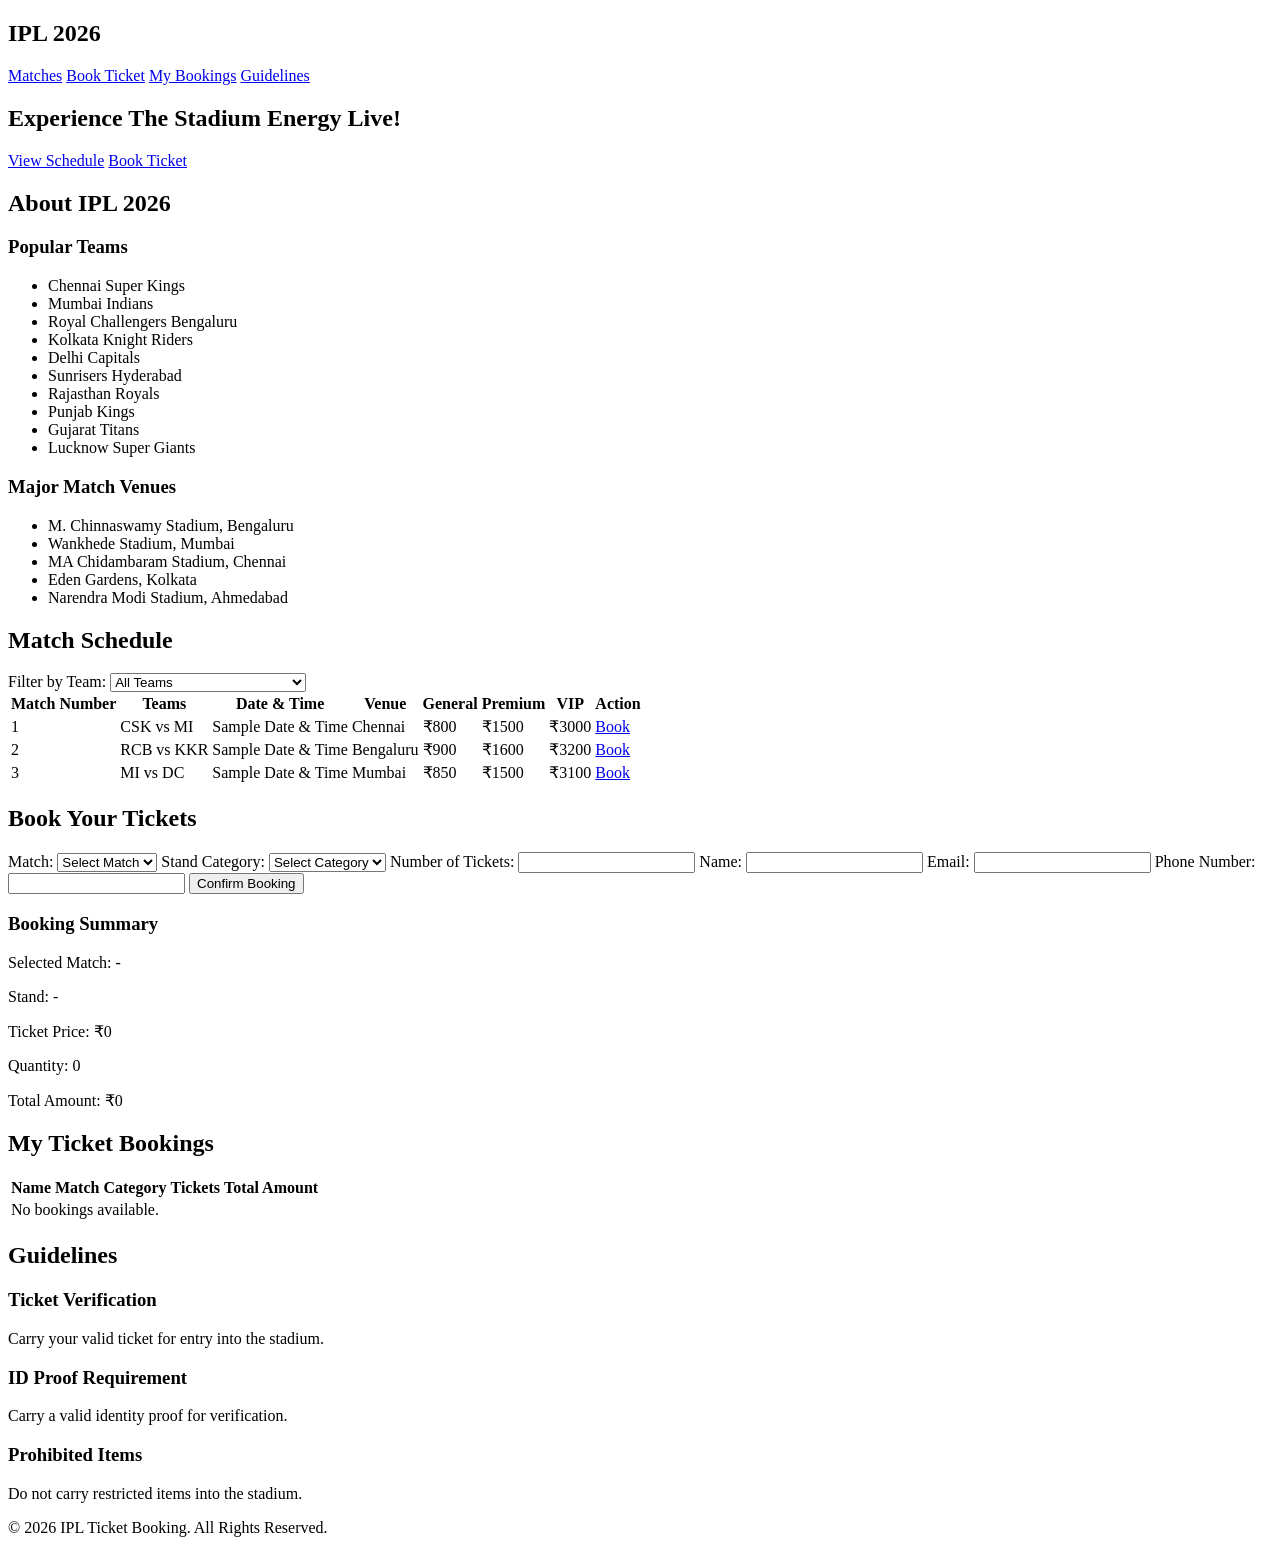
==== index.html @ 3e5c5de5 "Add files via upload" ====
<!DOCTYPE html>
<html lang="en">

<head>
    <meta charset="UTF-8">
    <meta name="viewport" content="width=device-width, initial-scale=1.0">
    <title>IPL Ticket Booking</title>

    <link rel="stylesheet" href="../CSS/style.css">
</head>

<body>

    <!-- Navigation Bar -->
    <header>
        <nav>
            <h2>IPL 2026</h2>
            <a href="#matches">Matches</a>
            <a href="#booking">Book Ticket</a>
            <a href="#my-bookings">My Bookings</a>
            <a href="#guidelines">Guidelines</a>
        </nav>
    </header>

    <main>

        <!-- Hero Section -->
        <section id="home" class="hero">
            <h1>Experience The Stadium Energy Live!</h1>
            <a href="#matches">View Schedule</a>
            <a href="#booking">Book Ticket</a>
        </section>

        <!-- About IPL 2026 -->
        <section id="about">
            <h2>About IPL 2026</h2>

            <h3>Popular Teams</h3>
            <ul>
                <li>Chennai Super Kings</li>
                <li>Mumbai Indians</li>
                <li>Royal Challengers Bengaluru</li>
                <li>Kolkata Knight Riders</li>
                <li>Delhi Capitals</li>
                <li>Sunrisers Hyderabad</li>
                <li>Rajasthan Royals</li>
                <li>Punjab Kings</li>
                <li>Gujarat Titans</li>
                <li>Lucknow Super Giants</li>
            </ul>

            <h3>Major Match Venues</h3>
            <ul>
                <li>M. Chinnaswamy Stadium, Bengaluru</li>
                <li>Wankhede Stadium, Mumbai</li>
                <li>MA Chidambaram Stadium, Chennai</li>
                <li>Eden Gardens, Kolkata</li>
                <li>Narendra Modi Stadium, Ahmedabad</li>
            </ul>
        </section>

        <!-- Match Schedule -->
        <section id="matches">
            <h2>Match Schedule</h2>

            <label for="teamFilter">Filter by Team:</label>
            <select id="teamFilter">
                <option value="all">All Teams</option>
                <option value="CSK">Chennai Super Kings</option>
                <option value="MI">Mumbai Indians</option>
                <option value="RCB">Royal Challengers Bengaluru</option>
                <option value="KKR">Kolkata Knight Riders</option>
                <option value="DC">Delhi Capitals</option>
            </select>

            <table>
                <thead>
                    <tr>
                        <th>Match Number</th>
                        <th>Teams</th>
                        <th>Date &amp; Time</th>
                        <th>Venue</th>
                        <th>General</th>
                        <th>Premium</th>
                        <th>VIP</th>
                        <th>Action</th>
                    </tr>
                </thead>

                <tbody id="matchTable">
                    <tr data-teams="CSK MI">
                        <td>1</td>
                        <td>CSK vs MI</td>
                        <td>Sample Date &amp; Time</td>
                        <td>Chennai</td>
                        <td>₹800</td>
                        <td>₹1500</td>
                        <td>₹3000</td>
                        <td><a href="#booking">Book</a></td>
                    </tr>

                    <tr data-teams="RCB KKR">
                        <td>2</td>
                        <td>RCB vs KKR</td>
                        <td>Sample Date &amp; Time</td>
                        <td>Bengaluru</td>
                        <td>₹900</td>
                        <td>₹1600</td>
                        <td>₹3200</td>
                        <td><a href="#booking">Book</a></td>
                    </tr>

                    <tr data-teams="MI DC">
                        <td>3</td>
                        <td>MI vs DC</td>
                        <td>Sample Date &amp; Time</td>
                        <td>Mumbai</td>
                        <td>₹850</td>
                        <td>₹1500</td>
                        <td>₹3100</td>
                        <td><a href="#booking">Book</a></td>
                    </tr>
                </tbody>
            </table>
        </section>

        <!-- Ticket Booking Form and Summary -->
        <section id="booking">
            <h2>Book Your Tickets</h2>

            <form id="bookingForm">

                <label for="match">Match:</label>
                <select id="match" required>
                    <option value="">Select Match</option>
                    <option>CSK vs MI</option>
                    <option>RCB vs KKR</option>
                    <option>MI vs DC</option>
                </select>

                <label for="category">Stand Category:</label>
                <select id="category" required>
                    <option value="">Select Category</option>
                    <option>General</option>
                    <option>Premium</option>
                    <option>VIP</option>
                </select>

                <label for="quantity">Number of Tickets:</label>
                <input type="number" id="quantity" min="1" required>

                <label for="name">Name:</label>
                <input type="text" id="name" required>

                <label for="email">Email:</label>
                <input type="email" id="email" required>

                <label for="phone">Phone Number:</label>
                <input type="tel" id="phone" required>

                <button type="submit">Confirm Booking</button>

            </form>

            <!-- Booking Summary Card -->
            <aside>
                <h3>Booking Summary</h3>
                <p>Selected Match: <span id="summaryMatch">-</span></p>
                <p>Stand: <span id="summaryCategory">-</span></p>
                <p>Ticket Price: ₹<span id="ticketPrice">0</span></p>
                <p>Quantity: <span id="summaryQuantity">0</span></p>
                <p>Total Amount: ₹<span id="totalPrice">0</span></p>
            </aside>
        </section>

        <!-- My Bookings -->
        <section id="my-bookings">
            <h2>My Ticket Bookings</h2>

            <table>
                <thead>
                    <tr>
                        <th>Name</th>
                        <th>Match</th>
                        <th>Category</th>
                        <th>Tickets</th>
                        <th>Total Amount</th>
                    </tr>
                </thead>

                <tbody id="bookingTable">
                    <tr>
                        <td colspan="5">No bookings available.</td>
                    </tr>
                </tbody>
            </table>
        </section>

        <!-- Guidelines -->
        <section id="guidelines">
            <h2>Guidelines</h2>

            <article>
                <h3>Ticket Verification</h3>
                <p>Carry your valid ticket for entry into the stadium.</p>
            </article>

            <article>
                <h3>ID Proof Requirement</h3>
                <p>Carry a valid identity proof for verification.</p>
            </article>

            <article>
                <h3>Prohibited Items</h3>
                <p>Do not carry restricted items into the stadium.</p>
            </article>
        </section>

    </main>

    <!-- Footer -->
    <footer>
        <p>&copy; 2026 IPL Ticket Booking. All Rights Reserved.</p>
    </footer>

    <script src="../JS/app.js"></script>

</body>
</html>
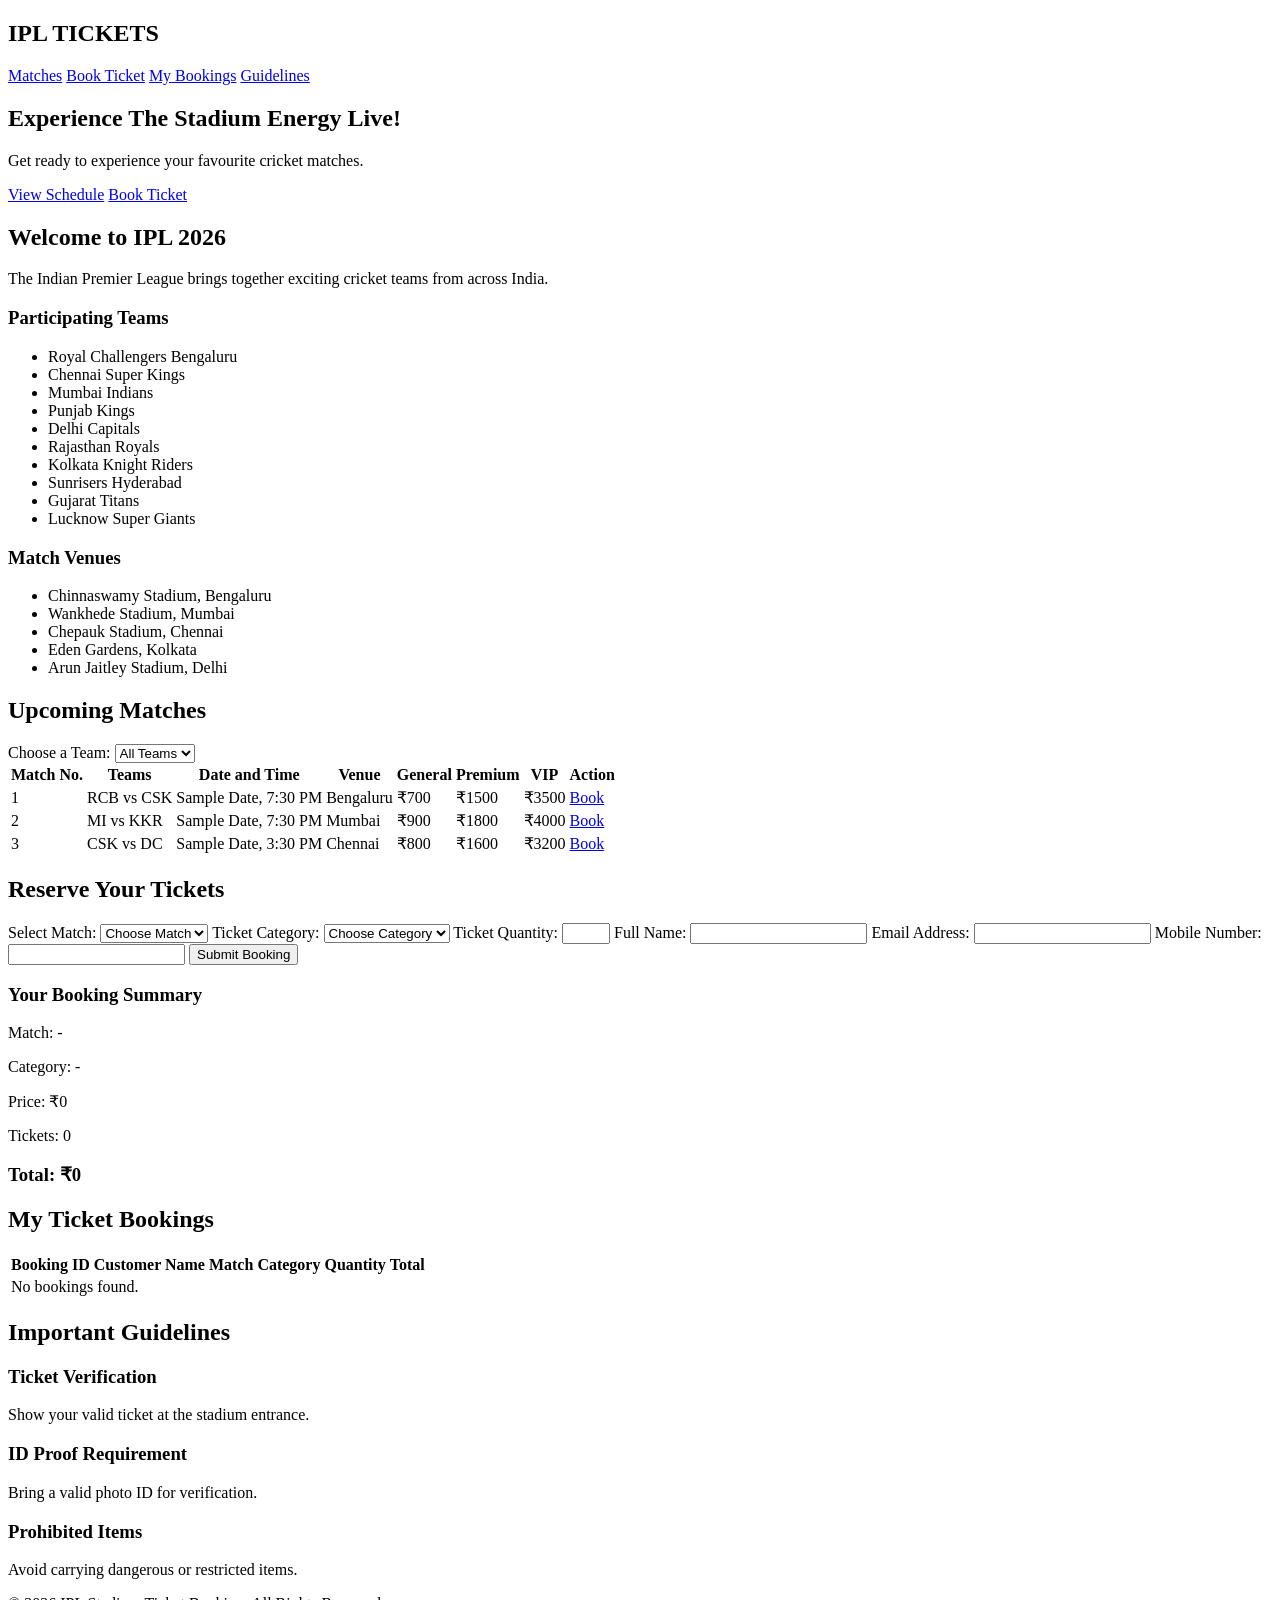
==== commit ecb0122c: "Revise index.html for IPL Ticket Booking Updated the HTML structure and content for the IPL Ticket B" ====
--- a/index.html
+++ b/index.html
@@ -4,18 +4,19 @@
 <head>
     <meta charset="UTF-8">
     <meta name="viewport" content="width=device-width, initial-scale=1.0">
-    <title>IPL Ticket Booking</title>
+    <title>IPL Stadium Ticket Booking</title>
 
     <link rel="stylesheet" href="../CSS/style.css">
 </head>
 
 <body>
 
-    <!-- Navigation Bar -->
+    <!-- Header and Navigation -->
     <header>
         <nav>
-            <h2>IPL 2026</h2>
-            <a href="#matches">Matches</a>
+            <h2>IPL TICKETS</h2>
+
+            <a href="#schedule">Matches</a>
             <a href="#booking">Book Ticket</a>
             <a href="#my-bookings">My Bookings</a>
             <a href="#guidelines">Guidelines</a>
@@ -25,60 +26,68 @@
     <main>
 
         <!-- Hero Section -->
-        <section id="home" class="hero">
+        <section class="hero" id="home">
             <h1>Experience The Stadium Energy Live!</h1>
-            <a href="#matches">View Schedule</a>
+            <p>Get ready to experience your favourite cricket matches.</p>
+
+            <a href="#schedule">View Schedule</a>
             <a href="#booking">Book Ticket</a>
         </section>
 
-        <!-- About IPL 2026 -->
+        <!-- About IPL -->
         <section id="about">
-            <h2>About IPL 2026</h2>
-
-            <h3>Popular Teams</h3>
+            <h2>Welcome to IPL 2026</h2>
+
+            <p>
+                The Indian Premier League brings together
+                exciting cricket teams from across India.
+            </p>
+
+            <h3>Participating Teams</h3>
             <ul>
+                <li>Royal Challengers Bengaluru</li>
                 <li>Chennai Super Kings</li>
                 <li>Mumbai Indians</li>
-                <li>Royal Challengers Bengaluru</li>
+                <li>Punjab Kings</li>
+                <li>Delhi Capitals</li>
+                <li>Rajasthan Royals</li>
                 <li>Kolkata Knight Riders</li>
-                <li>Delhi Capitals</li>
                 <li>Sunrisers Hyderabad</li>
-                <li>Rajasthan Royals</li>
-                <li>Punjab Kings</li>
                 <li>Gujarat Titans</li>
                 <li>Lucknow Super Giants</li>
             </ul>
 
-            <h3>Major Match Venues</h3>
+            <h3>Match Venues</h3>
             <ul>
-                <li>M. Chinnaswamy Stadium, Bengaluru</li>
+                <li>Chinnaswamy Stadium, Bengaluru</li>
                 <li>Wankhede Stadium, Mumbai</li>
-                <li>MA Chidambaram Stadium, Chennai</li>
+                <li>Chepauk Stadium, Chennai</li>
                 <li>Eden Gardens, Kolkata</li>
-                <li>Narendra Modi Stadium, Ahmedabad</li>
+                <li>Arun Jaitley Stadium, Delhi</li>
             </ul>
         </section>
 
         <!-- Match Schedule -->
-        <section id="matches">
-            <h2>Match Schedule</h2>
-
-            <label for="teamFilter">Filter by Team:</label>
+        <section id="schedule">
+            <h2>Upcoming Matches</h2>
+
+            <label for="teamFilter">Choose a Team:</label>
+
             <select id="teamFilter">
                 <option value="all">All Teams</option>
-                <option value="CSK">Chennai Super Kings</option>
-                <option value="MI">Mumbai Indians</option>
-                <option value="RCB">Royal Challengers Bengaluru</option>
-                <option value="KKR">Kolkata Knight Riders</option>
-                <option value="DC">Delhi Capitals</option>
+                <option value="RCB">RCB</option>
+                <option value="CSK">CSK</option>
+                <option value="MI">MI</option>
+                <option value="KKR">KKR</option>
+                <option value="DC">DC</option>
             </select>
 
             <table>
                 <thead>
                     <tr>
-                        <th>Match Number</th>
+                        <th>Match No.</th>
                         <th>Teams</th>
-                        <th>Date &amp; Time</th>
+                        <th>Date and Time</th>
                         <th>Venue</th>
                         <th>General</th>
                         <th>Premium</th>
@@ -88,109 +97,122 @@
                 </thead>
 
                 <tbody id="matchTable">
-                    <tr data-teams="CSK MI">
+
+                    <tr data-teams="RCB CSK">
                         <td>1</td>
-                        <td>CSK vs MI</td>
-                        <td>Sample Date &amp; Time</td>
+                        <td>RCB vs CSK</td>
+                        <td>Sample Date, 7:30 PM</td>
+                        <td>Bengaluru</td>
+                        <td>₹700</td>
+                        <td>₹1500</td>
+                        <td>₹3500</td>
+                        <td><a href="#booking">Book</a></td>
+                    </tr>
+
+                    <tr data-teams="MI KKR">
+                        <td>2</td>
+                        <td>MI vs KKR</td>
+                        <td>Sample Date, 7:30 PM</td>
+                        <td>Mumbai</td>
+                        <td>₹900</td>
+                        <td>₹1800</td>
+                        <td>₹4000</td>
+                        <td><a href="#booking">Book</a></td>
+                    </tr>
+
+                    <tr data-teams="CSK DC">
+                        <td>3</td>
+                        <td>CSK vs DC</td>
+                        <td>Sample Date, 3:30 PM</td>
                         <td>Chennai</td>
                         <td>₹800</td>
-                        <td>₹1500</td>
-                        <td>₹3000</td>
-                        <td><a href="#booking">Book</a></td>
-                    </tr>
-
-                    <tr data-teams="RCB KKR">
-                        <td>2</td>
-                        <td>RCB vs KKR</td>
-                        <td>Sample Date &amp; Time</td>
-                        <td>Bengaluru</td>
-                        <td>₹900</td>
                         <td>₹1600</td>
                         <td>₹3200</td>
                         <td><a href="#booking">Book</a></td>
                     </tr>
 
-                    <tr data-teams="MI DC">
-                        <td>3</td>
-                        <td>MI vs DC</td>
-                        <td>Sample Date &amp; Time</td>
-                        <td>Mumbai</td>
-                        <td>₹850</td>
-                        <td>₹1500</td>
-                        <td>₹3100</td>
-                        <td><a href="#booking">Book</a></td>
-                    </tr>
                 </tbody>
             </table>
         </section>
 
-        <!-- Ticket Booking Form and Summary -->
+        <!-- Booking Section -->
         <section id="booking">
-            <h2>Book Your Tickets</h2>
-
-            <form id="bookingForm">
-
-                <label for="match">Match:</label>
-                <select id="match" required>
-                    <option value="">Select Match</option>
-                    <option>CSK vs MI</option>
-                    <option>RCB vs KKR</option>
-                    <option>MI vs DC</option>
-                </select>
-
-                <label for="category">Stand Category:</label>
-                <select id="category" required>
-                    <option value="">Select Category</option>
-                    <option>General</option>
-                    <option>Premium</option>
-                    <option>VIP</option>
-                </select>
-
-                <label for="quantity">Number of Tickets:</label>
-                <input type="number" id="quantity" min="1" required>
-
-                <label for="name">Name:</label>
-                <input type="text" id="name" required>
-
-                <label for="email">Email:</label>
-                <input type="email" id="email" required>
-
-                <label for="phone">Phone Number:</label>
-                <input type="tel" id="phone" required>
-
-                <button type="submit">Confirm Booking</button>
-
-            </form>
-
-            <!-- Booking Summary Card -->
-            <aside>
-                <h3>Booking Summary</h3>
-                <p>Selected Match: <span id="summaryMatch">-</span></p>
-                <p>Stand: <span id="summaryCategory">-</span></p>
-                <p>Ticket Price: ₹<span id="ticketPrice">0</span></p>
-                <p>Quantity: <span id="summaryQuantity">0</span></p>
-                <p>Total Amount: ₹<span id="totalPrice">0</span></p>
-            </aside>
-        </section>
-
-        <!-- My Bookings -->
+            <h2>Reserve Your Tickets</h2>
+
+            <div class="booking-container">
+
+                <form id="bookingForm">
+
+                    <label for="match">Select Match:</label>
+                    <select id="match" required>
+                        <option value="">Choose Match</option>
+                        <option>RCB vs CSK</option>
+                        <option>MI vs KKR</option>
+                        <option>CSK vs DC</option>
+                    </select>
+
+                    <label for="category">Ticket Category:</label>
+                    <select id="category" required>
+                        <option value="">Choose Category</option>
+                        <option>General</option>
+                        <option>Premium</option>
+                        <option>VIP</option>
+                    </select>
+
+                    <label for="quantity">Ticket Quantity:</label>
+                    <input type="number" id="quantity"
+                           min="1" max="10" required>
+
+                    <label for="name">Full Name:</label>
+                    <input type="text" id="name" required>
+
+                    <label for="email">Email Address:</label>
+                    <input type="email" id="email" required>
+
+                    <label for="phone">Mobile Number:</label>
+                    <input type="tel" id="phone"
+                           pattern="[0-9]{10}" required>
+
+                    <button type="submit">Submit Booking</button>
+
+                </form>
+
+                <!-- Summary Card -->
+                <aside class="summary-card">
+                    <h3>Your Booking Summary</h3>
+
+                    <p>Match: <span id="summaryMatch">-</span></p>
+                    <p>Category: <span id="summaryCategory">-</span></p>
+                    <p>Price: ₹<span id="ticketPrice">0</span></p>
+                    <p>Tickets: <span id="summaryQuantity">0</span></p>
+
+                    <h3>
+                        Total: ₹<span id="totalPrice">0</span>
+                    </h3>
+                </aside>
+
+            </div>
+        </section>
+
+        <!-- My Ticket Bookings -->
         <section id="my-bookings">
             <h2>My Ticket Bookings</h2>
 
             <table>
                 <thead>
                     <tr>
-                        <th>Name</th>
+                        <th>Booking ID</th>
+                        <th>Customer Name</th>
                         <th>Match</th>
                         <th>Category</th>
-                        <th>Tickets</th>
-                        <th>Total Amount</th>
+                        <th>Quantity</th>
+                        <th>Total</th>
                     </tr>
                 </thead>
 
                 <tbody id="bookingTable">
                     <tr>
-                        <td colspan="5">No bookings available.</td>
+                        <td colspan="6">No bookings found.</td>
                     </tr>
                 </tbody>
             </table>
@@ -198,21 +220,27 @@
 
         <!-- Guidelines -->
         <section id="guidelines">
-            <h2>Guidelines</h2>
+            <h2>Important Guidelines</h2>
 
             <article>
                 <h3>Ticket Verification</h3>
-                <p>Carry your valid ticket for entry into the stadium.</p>
+                <p>
+                    Show your valid ticket at the stadium entrance.
+                </p>
             </article>
 
             <article>
                 <h3>ID Proof Requirement</h3>
-                <p>Carry a valid identity proof for verification.</p>
+                <p>
+                    Bring a valid photo ID for verification.
+                </p>
             </article>
 
             <article>
                 <h3>Prohibited Items</h3>
-                <p>Do not carry restricted items into the stadium.</p>
+                <p>
+                    Avoid carrying dangerous or restricted items.
+                </p>
             </article>
         </section>
 
@@ -220,10 +248,10 @@
 
     <!-- Footer -->
     <footer>
-        <p>&copy; 2026 IPL Ticket Booking. All Rights Reserved.</p>
+        <p>&copy; 2026 IPL Stadium Ticket Booking. All Rights Reserved.</p>
     </footer>
 
     <script src="../JS/app.js"></script>
 
 </body>
-</html>+</html>
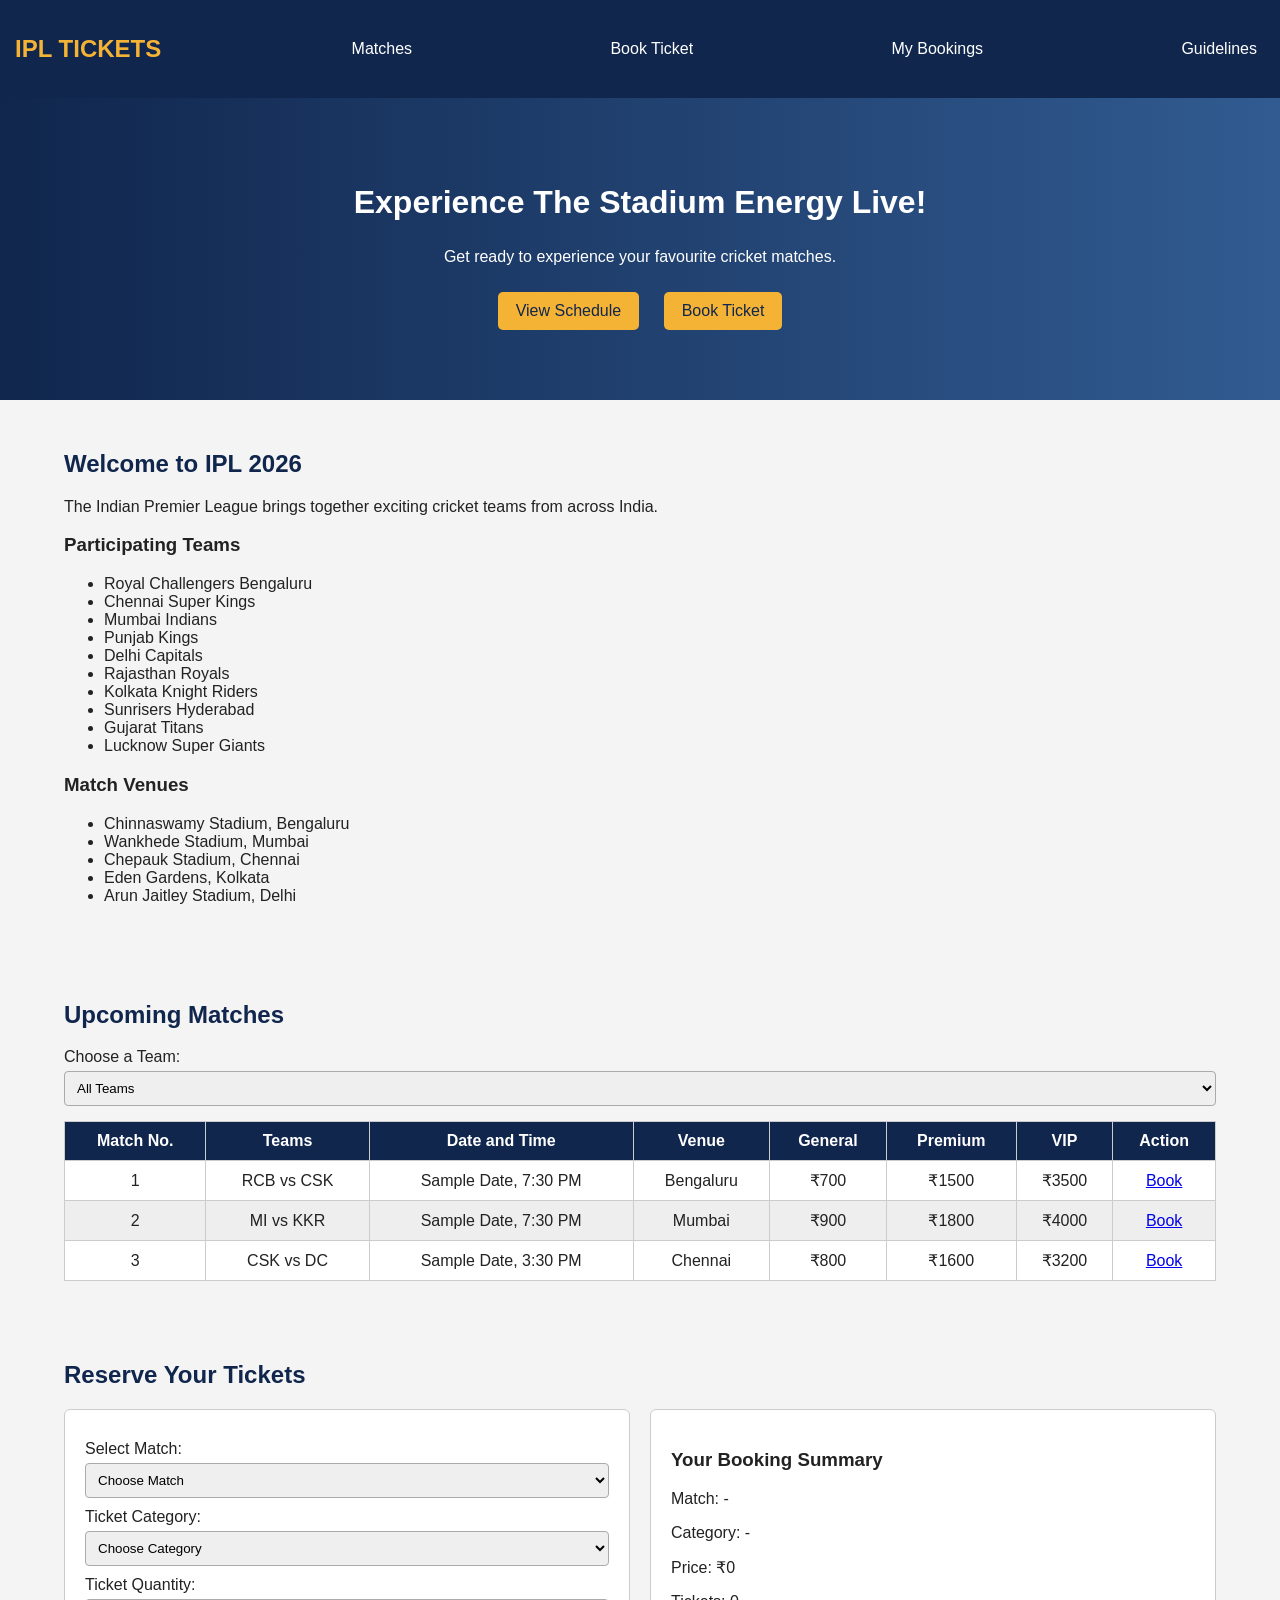
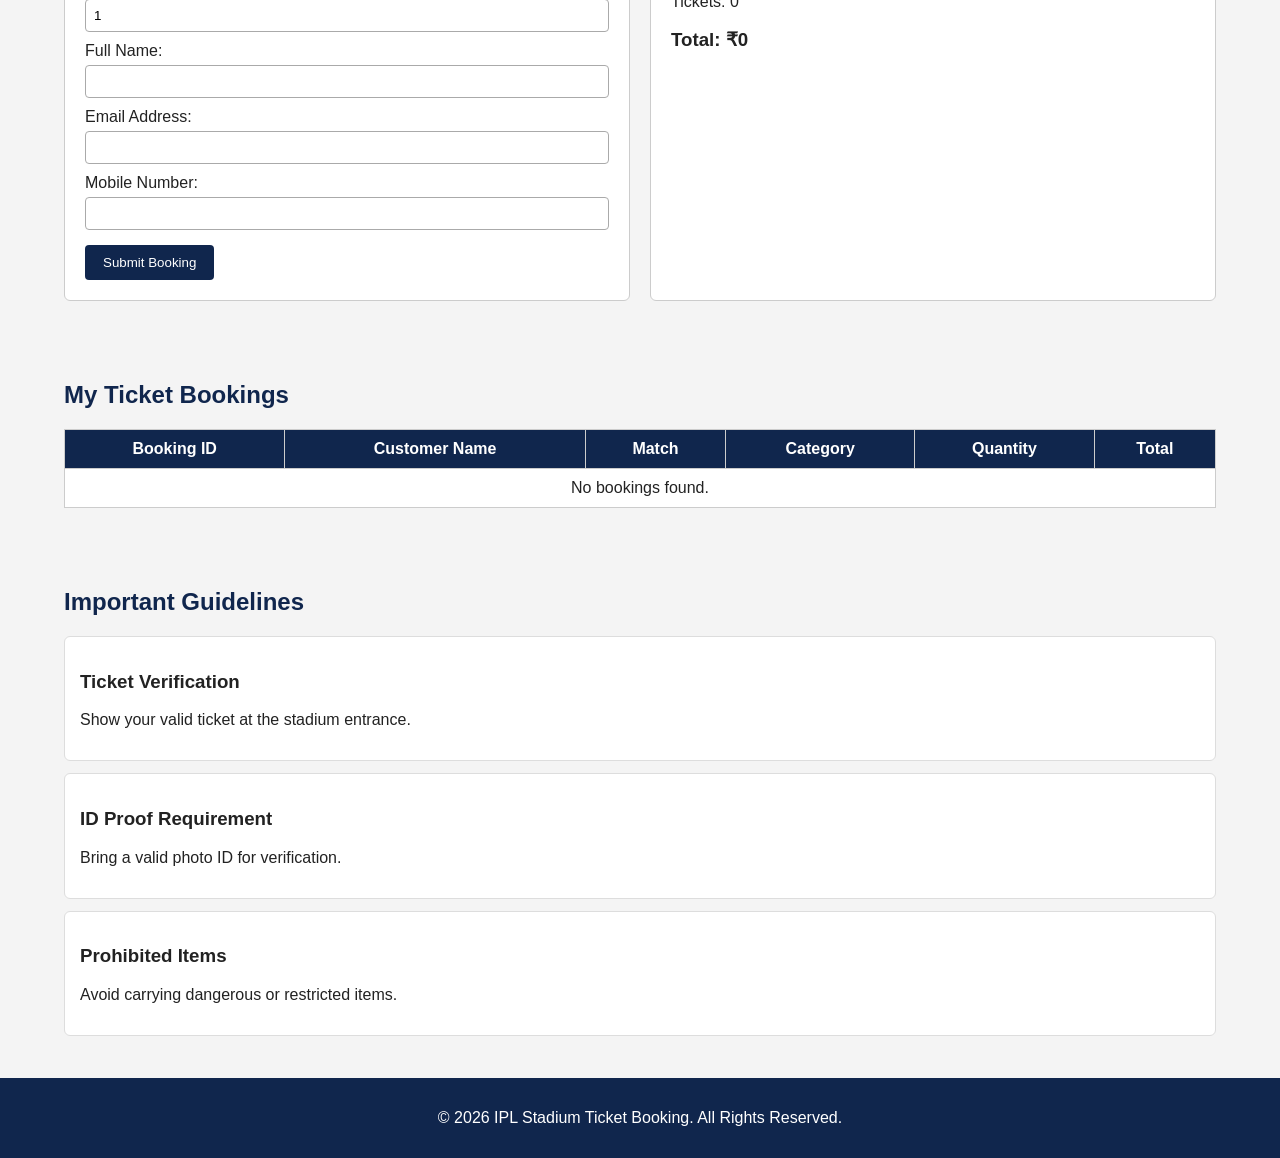
==== commit 1fc1ef00: "Complete Activity 7 - Selector Forms and Live Interaction" ====
--- a/index.html
+++ b/index.html
@@ -17,7 +17,7 @@
             <h2>IPL TICKETS</h2>
 
             <a href="#schedule">Matches</a>
-            <a href="#booking">Book Ticket</a>
+            <a href="booking.html">Book Ticket</a>
             <a href="#my-bookings">My Bookings</a>
             <a href="#guidelines">Guidelines</a>
         </nav>
@@ -31,7 +31,7 @@
             <p>Get ready to experience your favourite cricket matches.</p>
 
             <a href="#schedule">View Schedule</a>
-            <a href="#booking">Book Ticket</a>
+            <a href="booking.html">Book Ticket</a>
         </section>
 
         <!-- About IPL -->
@@ -146,22 +146,22 @@
                     <label for="match">Select Match:</label>
                     <select id="match" required>
                         <option value="">Choose Match</option>
-                        <option>RCB vs CSK</option>
-                        <option>MI vs KKR</option>
-                        <option>CSK vs DC</option>
+                        <option value="RCB vs CSK">RCB vs CSK</option>
+                        <option value="MI vs KKR">MI vs KKR</option>
+                        <option value="CSK vs DC">CSK vs DC</option>
                     </select>
 
                     <label for="category">Ticket Category:</label>
                     <select id="category" required>
                         <option value="">Choose Category</option>
-                        <option>General</option>
-                        <option>Premium</option>
-                        <option>VIP</option>
+                        <option value="General">General</option>
+                        <option value="Premium">Premium</option>
+                        <option value="VIP">VIP</option>
                     </select>
 
                     <label for="quantity">Ticket Quantity:</label>
                     <input type="number" id="quantity"
-                           min="1" max="10" required>
+                           min="1" max="10" value="1" required>
 
                     <label for="name">Full Name:</label>
                     <input type="text" id="name" required>
@@ -254,4 +254,4 @@
     <script src="../JS/app.js"></script>
 
 </body>
-</html>
+</html>
--- a/CSS/style.css
+++ b/CSS/style.css
@@ -0,0 +1,188 @@
+/* Basic page styling */
+* {
+    box-sizing: border-box;
+}
+
+body {
+    margin: 0;
+    font-family: Arial, sans-serif;
+    background-color: #f4f4f4;
+    color: #222;
+}
+
+/* Navigation bar */
+header {
+    background-color: #10264d;
+    padding: 15px;
+}
+
+nav {
+    display: flex;
+    align-items: center;
+    justify-content: space-between;
+    flex-wrap: wrap;
+}
+
+nav h2 {
+    color: #f5b335;
+}
+
+nav a {
+    color: white;
+    text-decoration: none;
+    padding: 8px;
+}
+
+nav a:hover {
+    color: #f5b335;
+}
+
+/* Hero section */
+.hero {
+    background: linear-gradient(to right, #10264d, #315b91);
+    color: white;
+    text-align: center;
+    padding: 60px 20px;
+}
+
+.hero h1 {
+    font-size: 32px;
+}
+
+.hero a {
+    display: inline-block;
+    background-color: #f5b335;
+    color: #10264d;
+    padding: 10px 18px;
+    margin: 10px;
+    border-radius: 5px;
+    text-decoration: none;
+}
+
+.hero a:hover {
+    background-color: #ffd477;
+}
+
+/* Sections */
+section {
+    padding: 30px 5%;
+}
+
+h2 {
+    color: #10264d;
+}
+
+/* Tables */
+table {
+    width: 100%;
+    border-collapse: collapse;
+    margin-top: 15px;
+    background-color: white;
+}
+
+th,
+td {
+    border: 1px solid #ccc;
+    padding: 10px;
+    text-align: center;
+}
+
+th {
+    background-color: #10264d;
+    color: white;
+}
+
+tbody tr:nth-child(even) {
+    background-color: #eeeeee;
+}
+
+/* Booking form and summary */
+.booking-container {
+    display: flex;
+    gap: 20px;
+    flex-wrap: wrap;
+}
+
+form,
+.summary-card {
+    background-color: white;
+    border: 1px solid #ccc;
+    border-radius: 6px;
+    padding: 20px;
+    flex: 1;
+    min-width: 250px;
+}
+
+label {
+    display: block;
+    margin-top: 10px;
+}
+
+input,
+select {
+    width: 100%;
+    padding: 8px;
+    margin-top: 5px;
+    border: 1px solid #aaa;
+    border-radius: 4px;
+}
+
+button {
+    background-color: #10264d;
+    color: white;
+    border: none;
+    padding: 10px 18px;
+    margin-top: 15px;
+    border-radius: 4px;
+    cursor: pointer;
+}
+
+button:hover {
+    background-color: #315b91;
+}
+
+/* Guidelines cards */
+article {
+    background-color: white;
+    border: 1px solid #ddd;
+    border-radius: 6px;
+    padding: 15px;
+    margin: 12px 0;
+}
+
+/* Footer */
+footer {
+    background-color: #10264d;
+    color: white;
+    text-align: center;
+    padding: 15px;
+}
+
+/* Small screen layout */
+@media (max-width: 600px) {
+    nav {
+        flex-direction: column;
+    }
+
+    .hero h1 {
+        font-size: 24px;
+    }
+
+    table {
+        display: block;
+        overflow-x: auto;
+    }
+}
+
+/* Toast Notification */
+.toast {
+    position: fixed;
+    bottom: 25px;
+    right: 25px;
+    background-color: #10264d;
+    color: white;
+    padding: 12px 20px;
+    border-radius: 5px;
+    z-index: 9999;
+    box-shadow: 0 2px 8px rgba(0, 0, 0, 0.3);
+}
